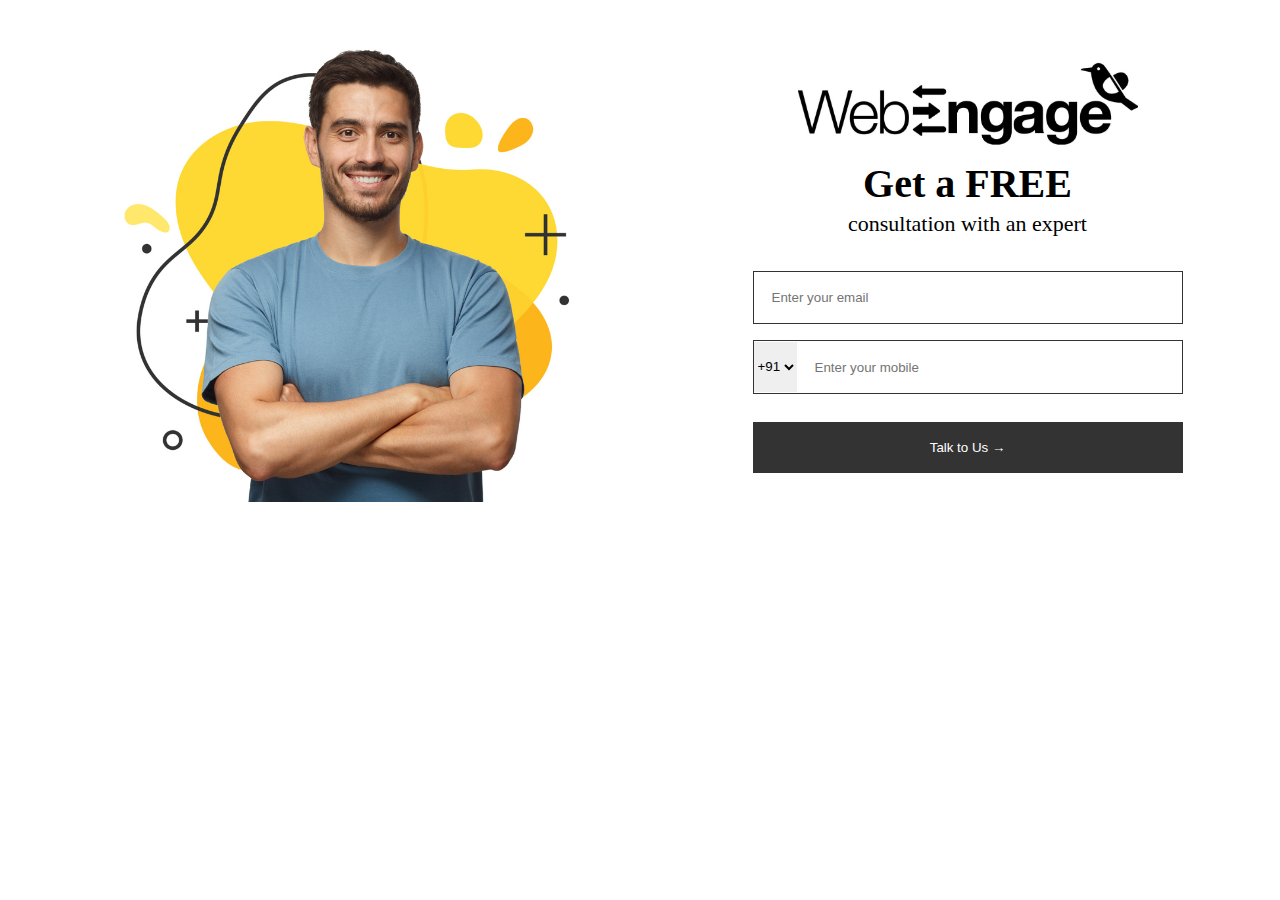
==== index.html @ 2ac5ae24 "working on project given by web engage company" ====
<!DOCTYPE html>
<html lang="en">
  <head>
    <meta charset="UTF-8" />
    <meta http-equiv="X-UA-Compatible" content="IE=edge" />
    <meta name="viewport" content="width=device-width, initial-scale=1.0" />
    <title>Onsite-Survey</title>
    <link rel="stylesheet" href="./styles/index.css" />
  </head>
  <body>
    <div id="main-div">
      <div id="left-div">
        <img src="./images/Image.png" alt="main-image" />
      </div>
      <div id="right-div">
        <img src="./images/logoWebEngage (2).png" alt="" />

        <h1>Get a FREE</h1>
        <p id="about">consultation with an expert</p>
        <form onsubmit="handleSubmit">
          <input required type="email" placeholder="Enter your email" />
          <div id="mobCode">
            <div>
              <select id="">
                <option value="+91">+91</option>
                <option value="+90">+90</option>
                <option value="+81">+81</option>
                <option value="+51">+51</option>
                <option value="+93">+93</option>
                <option value="+21">+21</option>
              </select>
            </div>
            <div>
              <input required type="number" placeholder="Enter your mobile" />
            </div>
          </div>
          <button type="submit">Talk to Us &#x2192;</button>
        </form>
      </div>
    </div>
  </body>
  <script src="./scripts/index.js"></script>
</html>
---- styles/index.css ----
* {
  margin: 0;
  padding: 0;
  box-sizing: border-box;
}
#main-div {
  display: flex;
  padding: 20px;
  justify-content: space-around;
  align-items: center;
}
#left-div img {
  width: 500px;
}
#right-div {
  text-align: center;
}
#right-div img {
  width: 340px;
  position: relative;
}
#right-div h1 {
  margin-top: 8px;
  font-size: 40px;
}
#right-div #about {
  margin-top: 4px;
  font-size: 22px;
}
form {
  width: 430px;
  margin-top: 20px;
}
form input,
button {
  width: 100%;
  margin-top: 14px;
  padding: 18px;
  box-sizing: border-box;
  border: none;
  /* border: 1px solid #333; */
  outline: none;
}
form input[type="email"] {
  border: 1px solid #333;
}
#mobCode {
  display: flex;
  align-items: center;
  /* justify-content: center; */
  /* padding: -10px; */
  border: 1px solid #333;
  margin-top: 16px;
}
input[type="number"] {
  border-left: #fff;
  margin-top: 1px;
  width: 380px;
}
#mobCode select {
  /* border: none; */
  outline: none;
  height: 50px;
  border: none;
  border-right: #fff;
  /* padding: 30px; */
}
form button {
  background-color: #333;
  color: #fff;
  margin-top: 28px;
  cursor: pointer;
}
@media only screen and (max-width: 576px) {
  #main-div {
    /* display: flex; */
    width: 100%;
    flex-direction: column;
    padding: 8px;
    background-color: antiquewhite;
  }
  #left-div {
    width: 100%;
    margin-bottom: 40px;
  }
  #right-div {
    width: 70%;
    margin: auto;
    text-align: center;
  }
  #right-div h1 {
    width: 100%;
    margin: auto;
    font-size: 34px;
    margin-top: 10px;
    /* text-align: center; */
  }
  #right-div #about {
    font-size: 23px;
  }
  form {
    width: 300px;
    margin-top: 20px;
  }
}
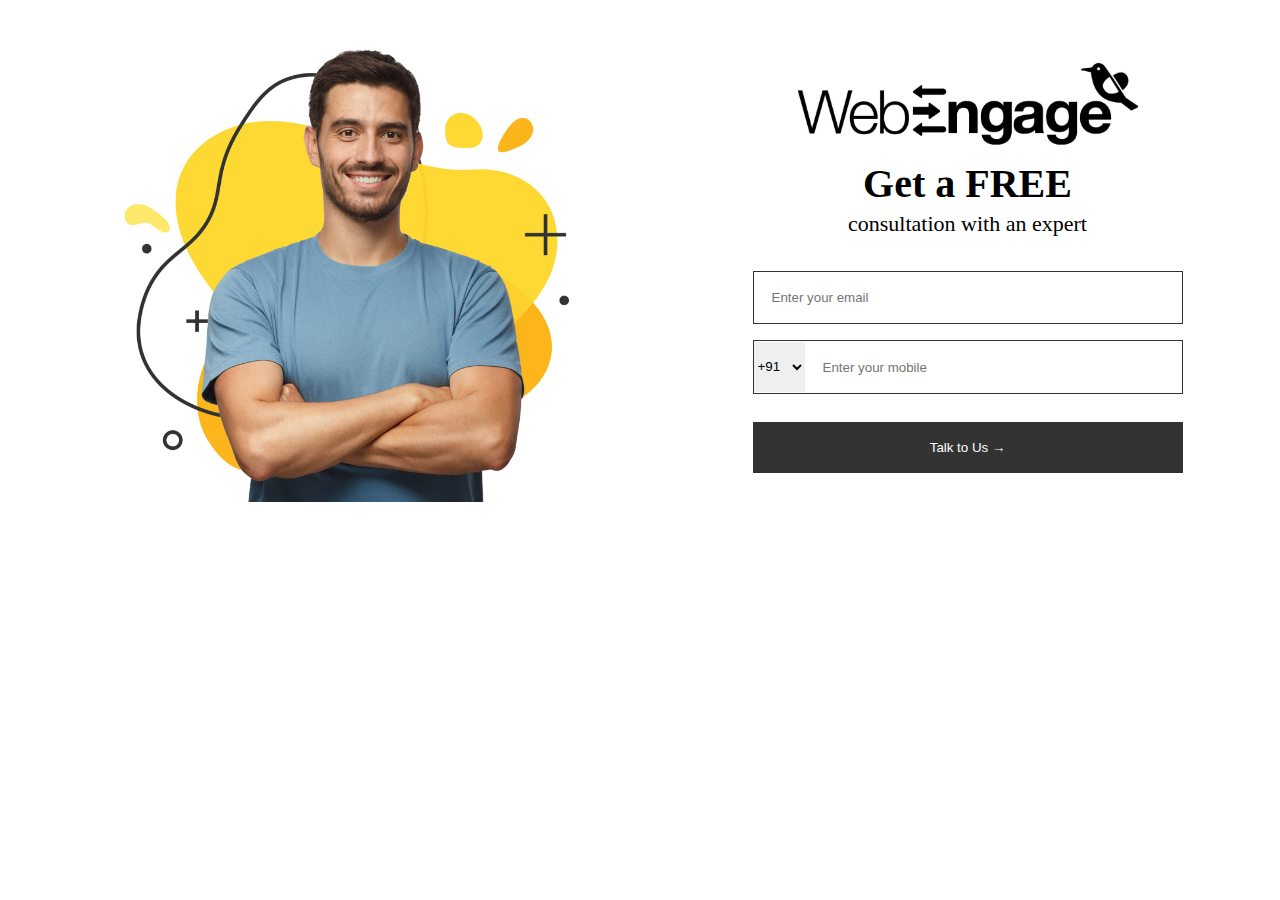
==== commit 0bc37f57: "onsite survey assignment completed" ====
--- a/index.html
+++ b/index.html
@@ -17,24 +17,42 @@
 
         <h1>Get a FREE</h1>
         <p id="about">consultation with an expert</p>
-        <form onsubmit="handleSubmit">
-          <input required type="email" placeholder="Enter your email" />
+        <form id="form">
+          <input
+            type="email"
+            id="email"
+            placeholder="Enter your email"
+            required
+          />
           <div id="mobCode">
             <div>
-              <select id="">
+              <select id="code">
                 <option value="+91">+91</option>
                 <option value="+90">+90</option>
                 <option value="+81">+81</option>
                 <option value="+51">+51</option>
                 <option value="+93">+93</option>
-                <option value="+21">+21</option>
+                <option value="+231">+231</option>
+                <option value="+291">+291</option>
+                <option value="+151">+151</option>
+                <option value="+631">+631</option>
+                <option value="+901">+901</option>
               </select>
             </div>
             <div>
-              <input required type="number" placeholder="Enter your mobile" />
+              <input
+                id="number"
+                type="number"
+                placeholder="Enter your mobile"
+                pattern="[0-9]{10}"
+                required
+              />
             </div>
           </div>
-          <button type="submit">Talk to Us &#x2192;</button>
+          <!-- <a href="./description/description.html">
+            </a
+          > -->
+          <button id="submit" type="submit">Talk to Us &#x2192;</button>
         </form>
       </div>
     </div>
--- a/styles/index.css
+++ b/styles/index.css
@@ -55,7 +55,7 @@
 input[type="number"] {
   border-left: #fff;
   margin-top: 1px;
-  width: 380px;
+  width: 370px;
 }
 #mobCode select {
   /* border: none; */
@@ -71,9 +71,13 @@
   margin-top: 28px;
   cursor: pointer;
 }
-@media only screen and (max-width: 576px) {
+form button a {
+  text-decoration: none;
+  color: #fff;
+}
+/* @media only screen and (max-width: 576px) {
   #main-div {
-    /* display: flex; */
+    display: flex;
     width: 100%;
     flex-direction: column;
     padding: 8px;
@@ -93,7 +97,6 @@
     margin: auto;
     font-size: 34px;
     margin-top: 10px;
-    /* text-align: center; */
   }
   #right-div #about {
     font-size: 23px;
@@ -102,4 +105,47 @@
     width: 300px;
     margin-top: 20px;
   }
+} */
+@media only screen and (max-width: 480px) {
+  #main-div {
+    display: grid;
+    grid-template-columns: repeat(1, 1fr);
+    /* background-color: aqua; */
+    width: 100%;
+    margin: auto;
+  }
+  #left-div {
+    width: 100%;
+  }
+  #left-div img {
+    width: 300px;
+    display: block;
+    margin: auto;
+  }
+  #right-div {
+    width: 100%;
+    display: block;
+    margin: auto;
+  }
+  #form,
+  h1,
+  p {
+    width: 350px;
+  }
+  #right-div img {
+    width: 320px;
+  }
+  #form input[type="email"],
+  #form button {
+    width: 300px;
+  }
+  #form #mobCode {
+    width: 300px;
+    margin: auto;
+    margin-top: 10px;
+  }
+
+  #form input[type="number"] {
+    width: 245px;
+  }
 }
